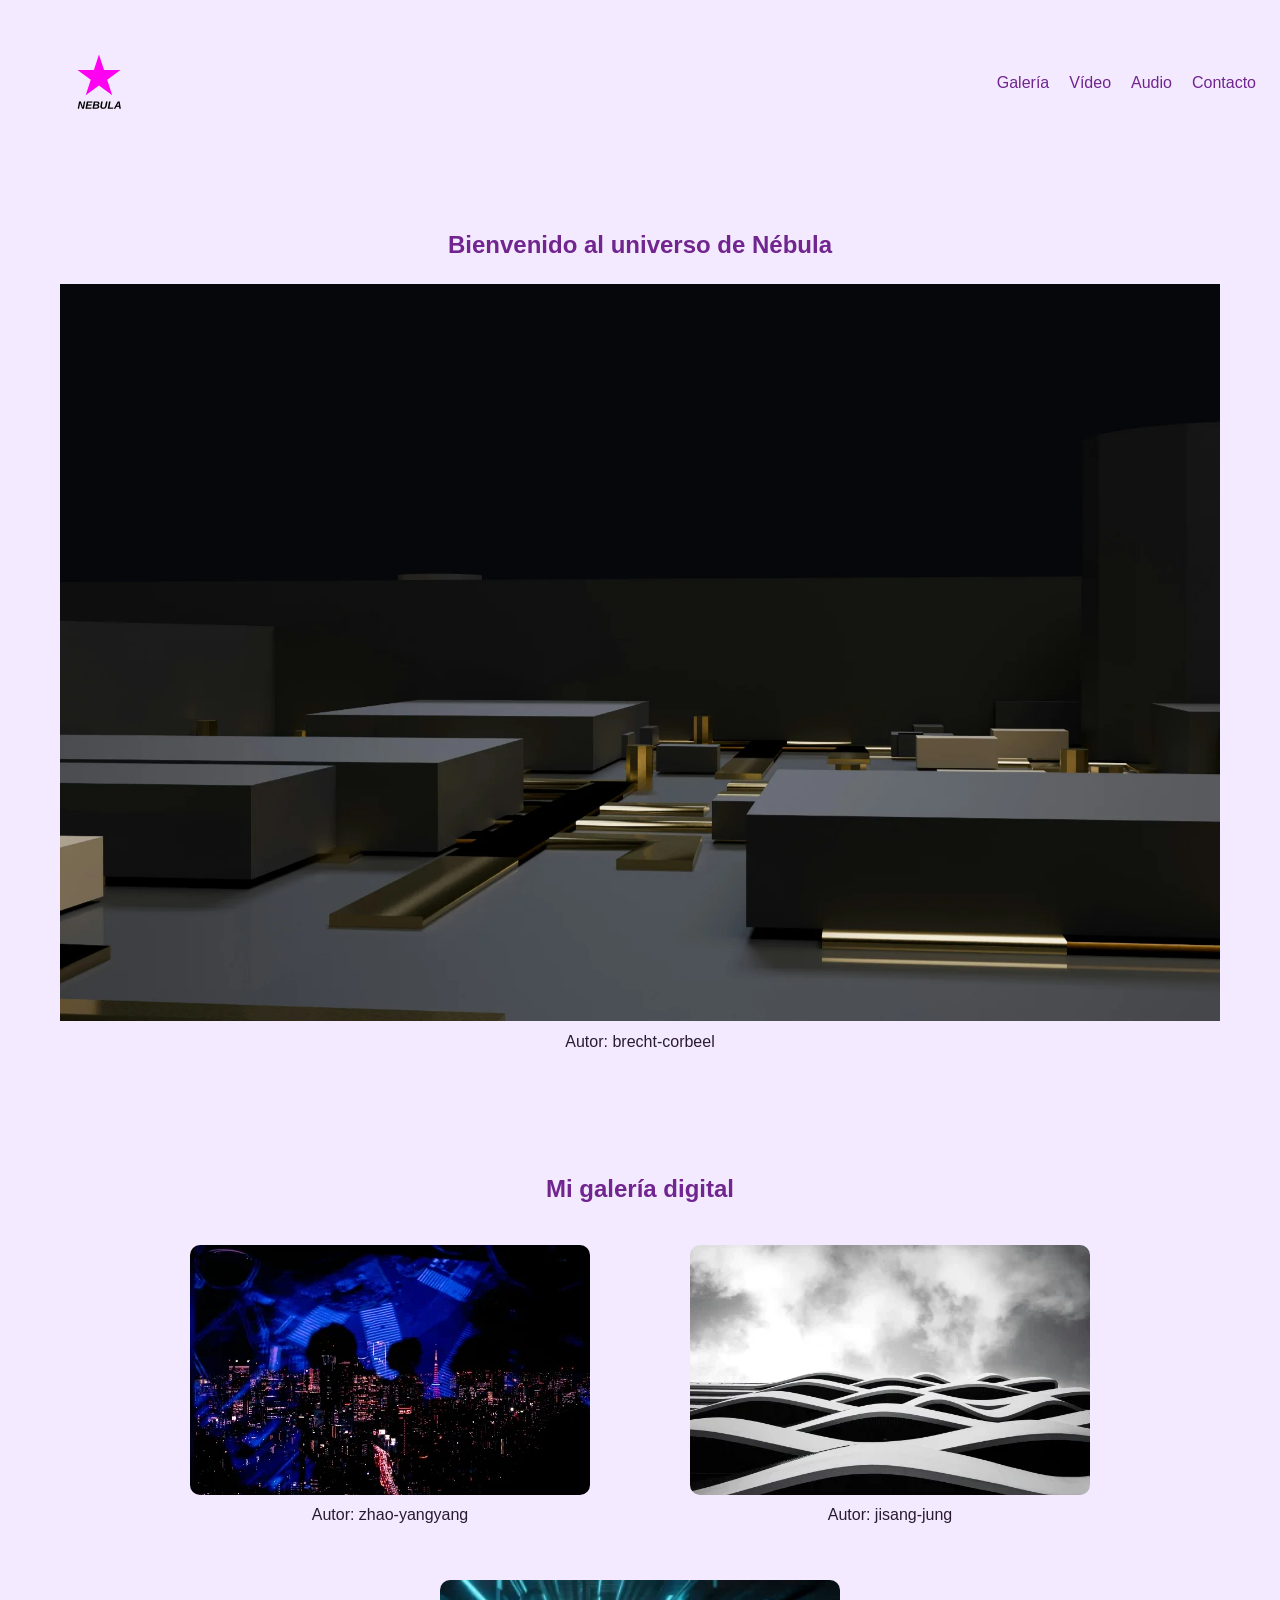
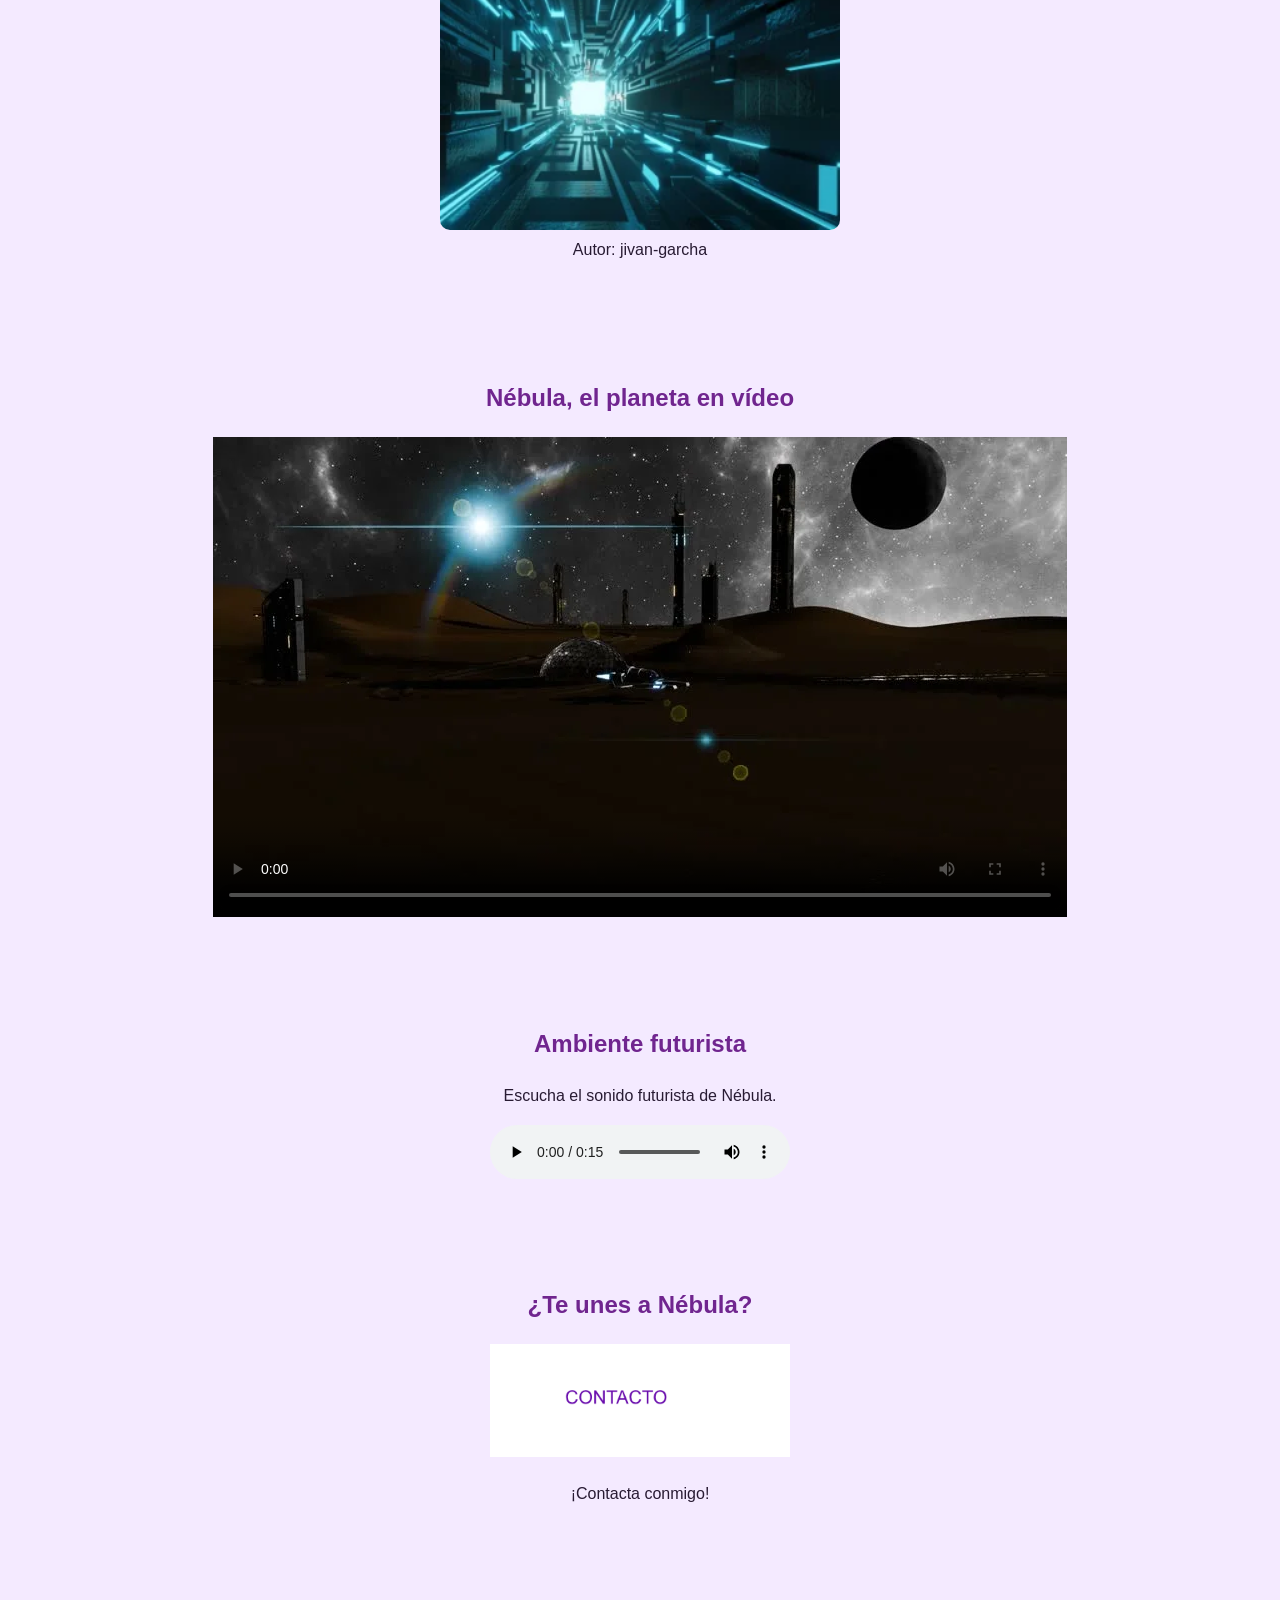
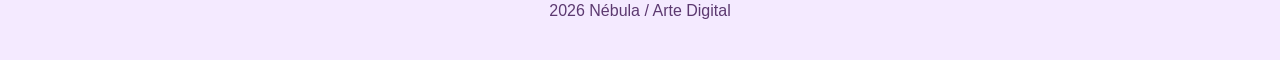
==== index.html @ f131932d "I added the assets, filled in the HTML and CSS, and added an informative text to the readme.md file." ====
<!DOCTYPE html>
<html lang="es">
<head>
<meta charset="UTF-8">
<meta name="viewport" content="width=device-width, initial-scale=1.0">
<title>Nébula | Arte Digital</title>
<meta name="description" content="Explora el universo creativo de Nébula, un espacio de arte digital y creatividad futurista.">
<link rel="stylesheet" href="style.css">
</head>

<body>

<header>
    <img src="assets/img/logo.svg" alt="Logotipo de Nébula" width="150" height="150">

    <nav>
        <a href="#galeria">Galería</a>
        <a href="#video">Vídeo</a>
        <a href="#audio">Audio</a>
        <a href="#contacto">Contacto</a>
    </nav>
</header>

<main>

    <section class="hero">
        <h1>Bienvenido al universo de Nébula</h1>

        <figure>
            <img src="assets/img/Imagen-Hero.webp"
                 alt="Imagen principal del planeta Nébula"
                 width="1920" height="1080">
            <figcaption>Autor: brecht-corbeel</figcaption>
        </figure>
    </section>

    <section id="galeria">
        <h2>Mi galería digital</h2>

        <div class="galeria">

            <figure>
                <img src="assets/img/Imagen-Galeria.webp"
                     alt="Primera obra futurista de Nébula"
                     width="400" height="250" loading="lazy">
                <figcaption>Autor: zhao-yangyang</figcaption>
            </figure>

            <figure>
                <img src="assets/img/Imagen-Galeria1.webp"
                     alt="Segunda obra futurista de Nébula"
                     width="400" height="250" loading="lazy">
                <figcaption>Autor: jisang-jung</figcaption>
            </figure>

            <figure>
                <img src="assets/img/Imagen-Galeria2.webp"
                     alt="Tercera obra futurista de Nébula"
                     width="400" height="250" loading="lazy">
                <figcaption>Autor: jivan-garcha</figcaption>
            </figure>

        </div>
    </section>

    <section id="video">
        <h2>Nébula, el planeta en vídeo</h2>

        <video controls width="854" height="480"
               poster="assets/img/Imagen-fija.webp">
            <source src="assets/video/Videofuturista.mp4" type="video/mp4">
            Tu navegador no puede reproducir este vídeo.
        </video>
    </section>

    <section id="audio">
        <h2>Ambiente futurista</h2>
        <p>Escucha el sonido futurista de Nébula.</p>

        <audio controls>
            <source src="assets/audio/Audio futurista.mp3" type="audio/mpeg">
            Tu navegador no puede reproducir este audio.
        </audio>
    </section>

    <section id="contacto" class="contacto">
        <h2>¿Te unes a Nébula?</h2>
        

        <img src="assets/img/Contacto.gif"
             alt="Animación de contacto futurista de Nébula"
             width="400" height="150" loading="lazy">
             <p>¡Contacta conmigo!</p>
    </section>

</main>

<footer>
    <p> 2026 Nébula / Arte Digital</p>
</footer>
</body>
</html>
---- style.css ----
* {
    box-sizing: border-box;
}

body {
    margin: 0;
    font-family: Arial, sans-serif;
    background-color: #f4eaff;
    color: #281b33;
    line-height: 1.6;
}

header {
    display: flex;
    align-items: center;
    justify-content: space-between;
    gap: 20px;
    padding: 8px 24px;
}

header img {
    width: 150px;
    height: auto;
}

nav {
    display: flex;
    align-items: center;
    gap: 20px;
}

nav a {
    color: #70258f;
    text-decoration: none;
}

section {
    padding: 40px 20px;
    text-align: center;
}

h1, h2 {
    color: #70258f;
}

.hero img {
    width: 100%;
    max-width: 1920px;
    height: auto;
}

.galeria {
    display: flex;
    justify-content: center;
    flex-wrap: wrap;
    gap: 20px;
}

.galeria img {
    width: 400px;
    height: 250px;
    object-fit: cover;
    border-radius: 10px;
}

video {
    width: 100%;
    max-width: 854px;
}

.contacto img {
    width: 300px;
    height: auto;
}

footer {
    text-align: center;
    padding: 20px;
    color: #5c3970;
}
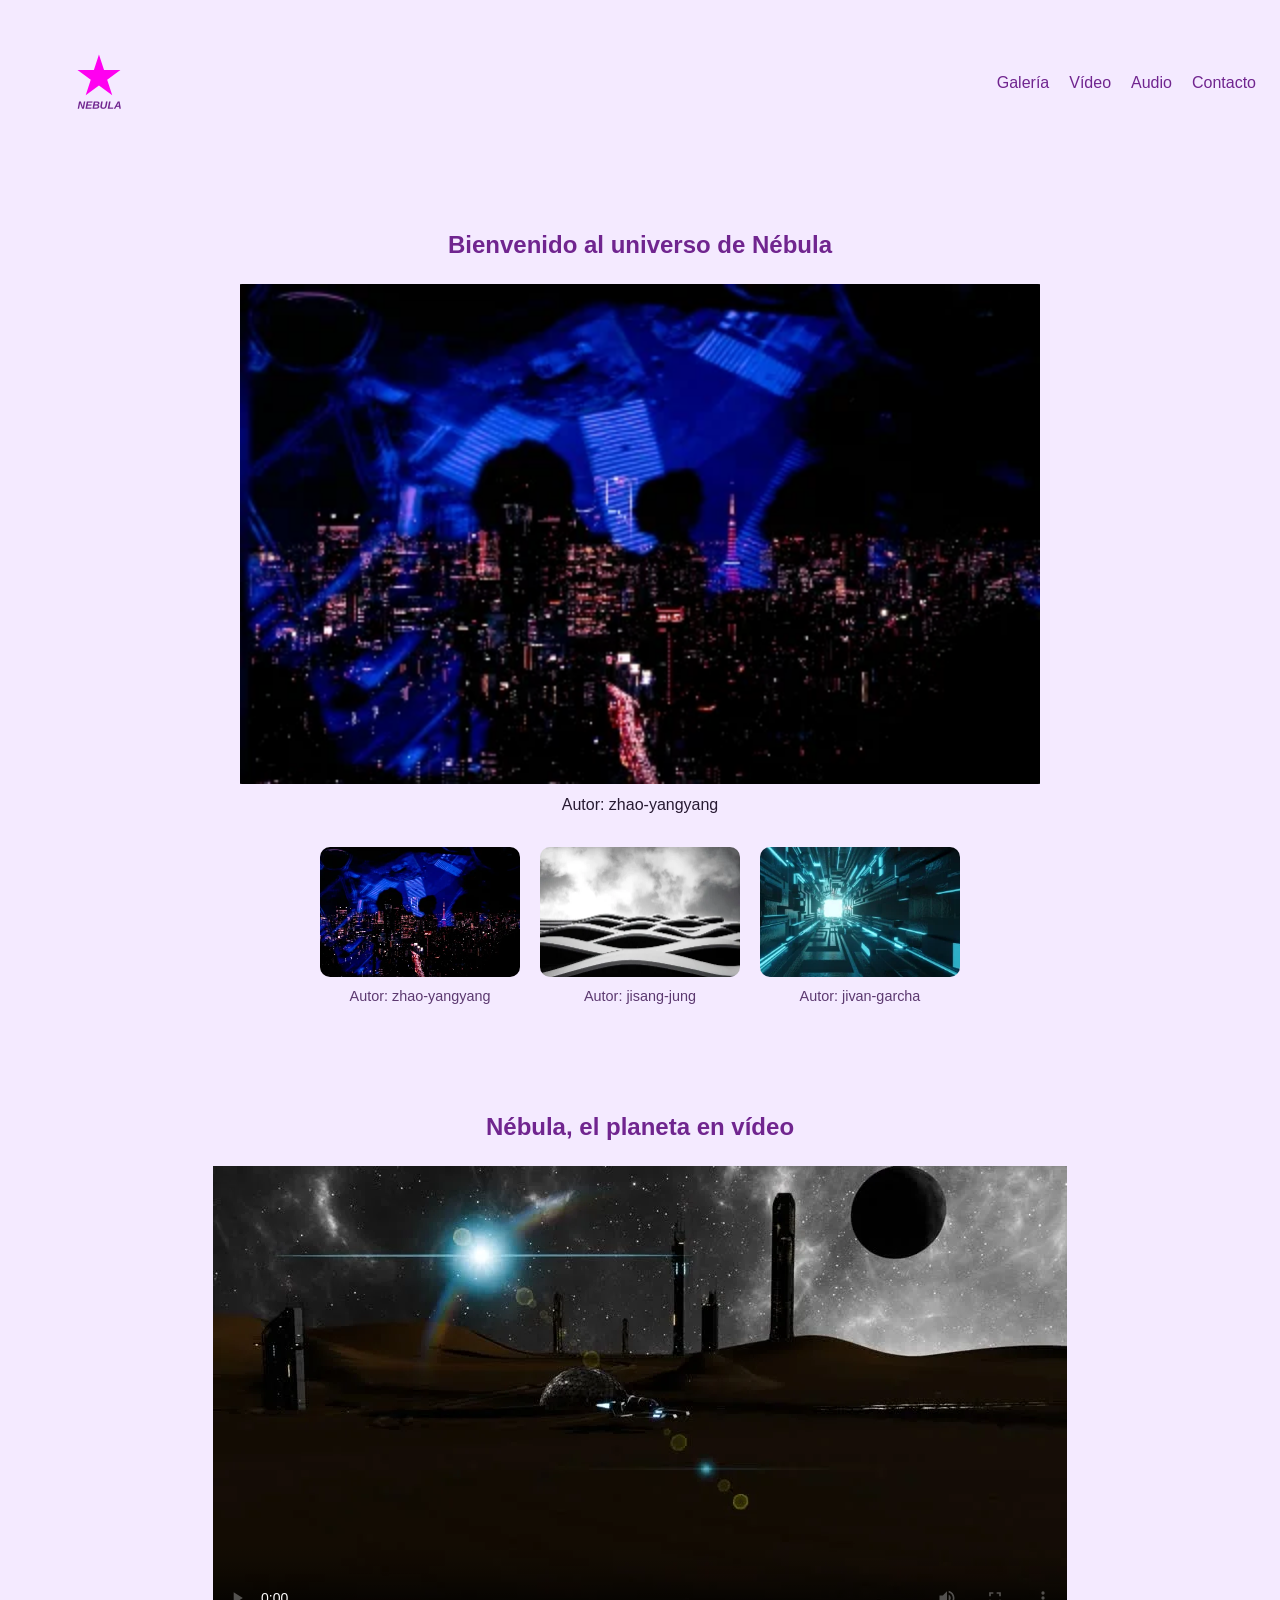
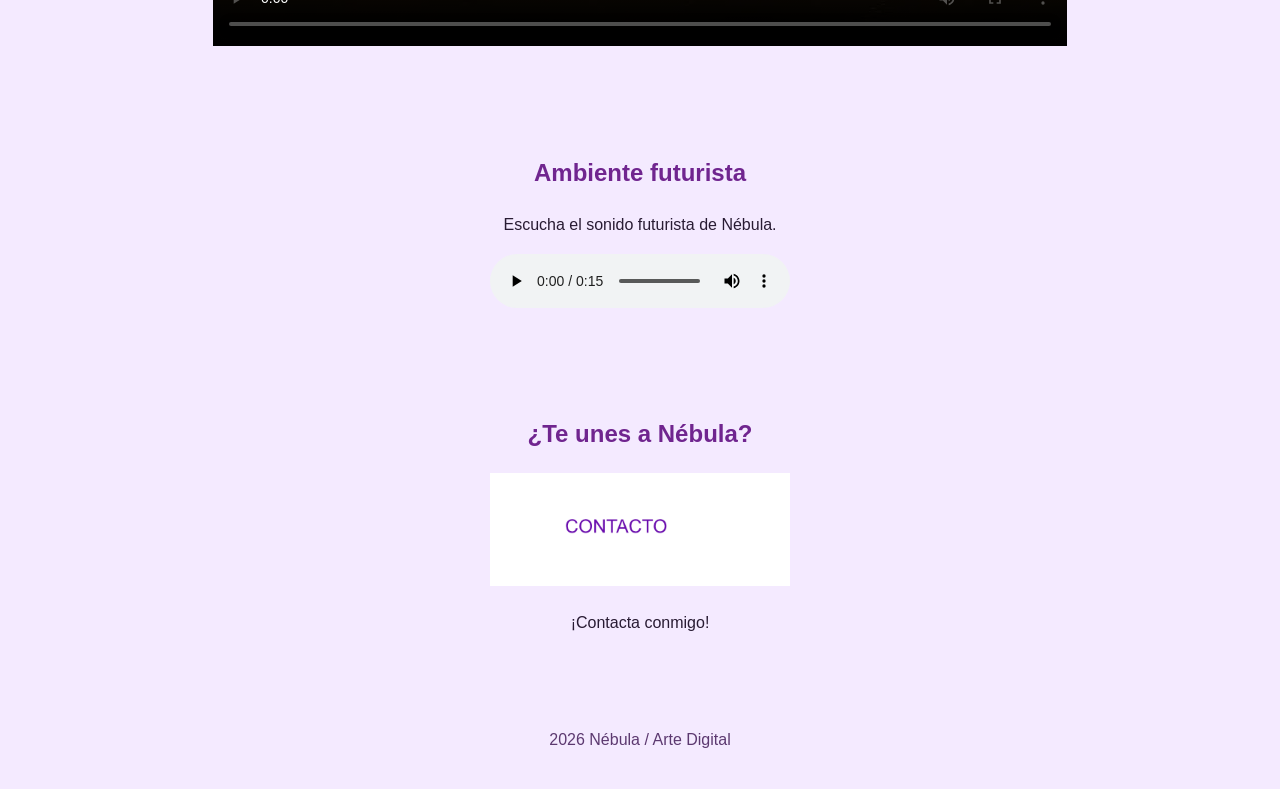
==== commit b2c5b69c: "Refactor logo implementation and enhance gallery styles for improved aesthetics and accessibility" ====
--- a/index.html
+++ b/index.html
@@ -11,7 +11,28 @@
 <body>
 
 <header>
-    <img src="assets/img/logo.svg" alt="Logotipo de Nébula" width="150" height="150">
+    
+    <svg class="logo-svg"
+     xmlns="http://www.w3.org/2000/svg"
+     viewBox="0 0 1418 1418"
+     width="150"
+     height="150"
+     role="img"
+     aria-labelledby="logo-title"
+     tabindex="0">
+
+    <title id="logo-title">Logotipo de Nébula</title>
+
+    <path class="logo-star"
+          d="M708.661,438.913l47.902,147.428l155.015,0l-125.41,91.116l47.902,147.428l-125.41,-91.116l-125.41,91.116l47.902,-147.428l-125.41,-91.116l155.015,-0l47.902,-147.428Z"/>
+
+    <g transform="matrix(0.999987,-0.00514,0.00514,0.999987,0.45522,0.285376)">
+        <text class="logo-text"
+              x="500.751"
+              y="955.484">NEBULA</text>
+    </g>
+
+</svg>
 
     <nav>
         <a href="#galeria">Galería</a>
@@ -23,45 +44,64 @@
 
 <main>
 
-    <section class="hero">
-        <h1>Bienvenido al universo de Nébula</h1>
+<section id="galeria">
+<h2>Bienvenido al universo de Nébula</h2>
 
-        <figure>
-            <img src="assets/img/Imagen-Hero.webp"
-                 alt="Imagen principal del planeta Nébula"
-                 width="1920" height="1080">
-            <figcaption>Autor: brecht-corbeel</figcaption>
-        </figure>
-    </section>
 
-    <section id="galeria">
-        <h2>Mi galería digital</h2>
+<div class="visor-galeria">
+    <figure>
+        <img id="imagen-principal"
+             src="assets/img/Imagen-Galeria.webp"
+             alt="Primera obra futurista de Nébula"
+             width="800"
+             height="500">
 
-        <div class="galeria">
+        <figcaption id="descripcion-imagen">
+            Autor: zhao-yangyang
+        </figcaption>
+    </figure>
+</div>
 
-            <figure>
-                <img src="assets/img/Imagen-Galeria.webp"
-                     alt="Primera obra futurista de Nébula"
-                     width="400" height="250" loading="lazy">
-                <figcaption>Autor: zhao-yangyang</figcaption>
-            </figure>
 
-            <figure>
-                <img src="assets/img/Imagen-Galeria1.webp"
-                     alt="Segunda obra futurista de Nébula"
-                     width="400" height="250" loading="lazy">
-                <figcaption>Autor: jisang-jung</figcaption>
-            </figure>
+<div class="galeria">
 
-            <figure>
-                <img src="assets/img/Imagen-Galeria2.webp"
-                     alt="Tercera obra futurista de Nébula"
-                     width="400" height="250" loading="lazy">
-                <figcaption>Autor: jivan-garcha</figcaption>
-            </figure>
+    <figure>
+        <img src="assets/img/Imagen-Galeria.webp"
+             alt="Primera obra futurista de Nébula"
+             data-imagen="assets/img/Imagen-Galeria.webp"
+             data-autor="Autor: zhao-yangyang"
+             tabindex="0"
+             role="button"
+             aria-label="Mostrar primera obra">
+        <figcaption>Autor: zhao-yangyang</figcaption>
+    </figure>
 
-        </div>
-    </section>
+    <figure>
+        <img src="assets/img/Imagen-Galeria1.webp"
+             alt="Segunda obra futurista de Nébula"
+             data-imagen="assets/img/Imagen-Galeria1.webp"
+             data-autor="Autor: jisang-jung"
+             tabindex="0"
+             role="button"
+             aria-label="Mostrar segunda obra">
+        <figcaption>Autor: jisang-jung</figcaption>
+    </figure>
+
+    <figure>
+        <img src="assets/img/Imagen-Galeria2.webp"
+             alt="Tercera obra futurista de Nébula"
+             data-imagen="assets/img/Imagen-Galeria2.webp"
+             data-autor="Autor: jivan-garcha"
+             tabindex="0"
+             role="button"
+             aria-label="Mostrar tercera obra">
+        <figcaption>Autor: jivan-garcha</figcaption>
+    </figure>
+
+</div>
+</section>
+
+
 
     <section id="video">
         <h2>Nébula, el planeta en vídeo</h2>
--- a/style.css
+++ b/style.css
@@ -16,6 +16,43 @@
     justify-content: space-between;
     gap: 20px;
     padding: 8px 24px;
+}
+
+
+.logo-svg {
+    width: 150px;
+    height: 150px;
+    cursor: pointer;
+}
+
+.logo-star {
+    fill: #ff00f0;
+    transition: fill 0.3s ease;
+}
+
+.logo-text {
+    fill: #70258f;
+    font-family: Arial, sans-serif;
+    font-weight: 700;
+    font-style: italic;
+    font-size: 100px;
+    transition: fill 0.3s ease;
+}
+
+.logo-svg:hover .logo-star {
+    fill: #70258f;
+}
+
+.logo-svg:hover .logo-text {
+    fill: #ff00f0;
+}
+
+.logo-svg:focus-visible .logo-star {
+    fill: #70258f;
+}
+
+.logo-svg:focus-visible .logo-text {
+    fill: #ff00f0;
 }
 
 header img {
@@ -41,12 +78,26 @@
 
 h1, h2 {
     color: #70258f;
+    text-align: center;
 }
 
 .hero img {
     width: 100%;
     max-width: 1920px;
     height: auto;
+}
+
+.visor-galeria {
+    max-width: 900px;
+    margin: 0 auto 30px;
+}
+
+.visor-galeria img {
+    width: 100%;
+    max-height: 550px;
+    object-fit: contain;
+    border-radius: 12px;
+    transition: opacity 0.3s ease;
 }
 
 .galeria {
@@ -56,11 +107,38 @@
     gap: 20px;
 }
 
+.galeria figure {
+    margin: 0;
+    text-align: center;
+}
+
+.galeria figcaption {
+    color: #5c3970;
+    font-size: 0.9rem;
+}
+
 .galeria img {
-    width: 400px;
-    height: 250px;
+    width: 200px;
+    height: 130px;
     object-fit: cover;
     border-radius: 10px;
+    cursor: pointer;
+    transition: transform 0.3s ease, box-shadow 0.3s ease;
+}
+
+.galeria img:hover {
+    transform: scale(1.08);
+    box-shadow: 0 0 15px #70258f;
+}
+
+.galeria img:focus-visible {
+    outline: 3px solid #ff00f0;
+    outline-offset: 5px;
+}
+
+.galeria img.activa {
+    border: 3px solid #70258f;
+    transform: scale(1.05);
 }
 
 video {
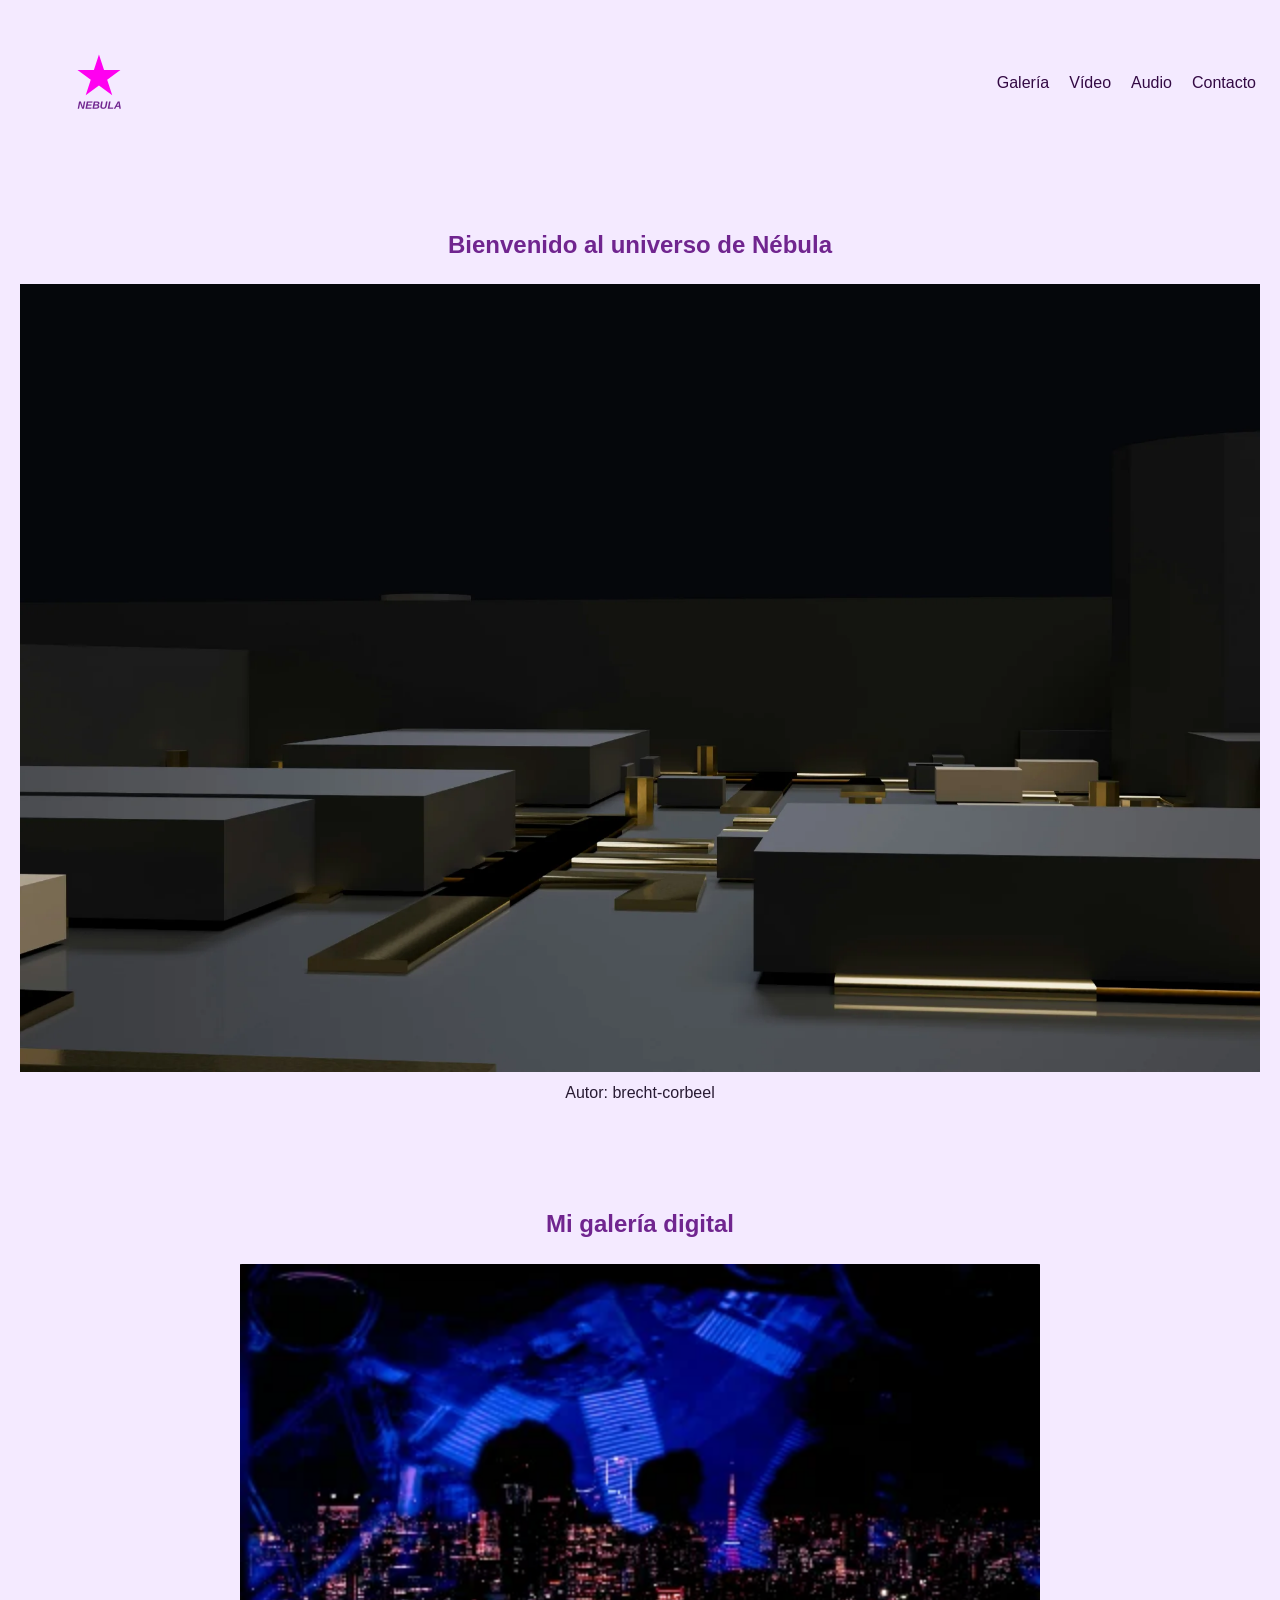
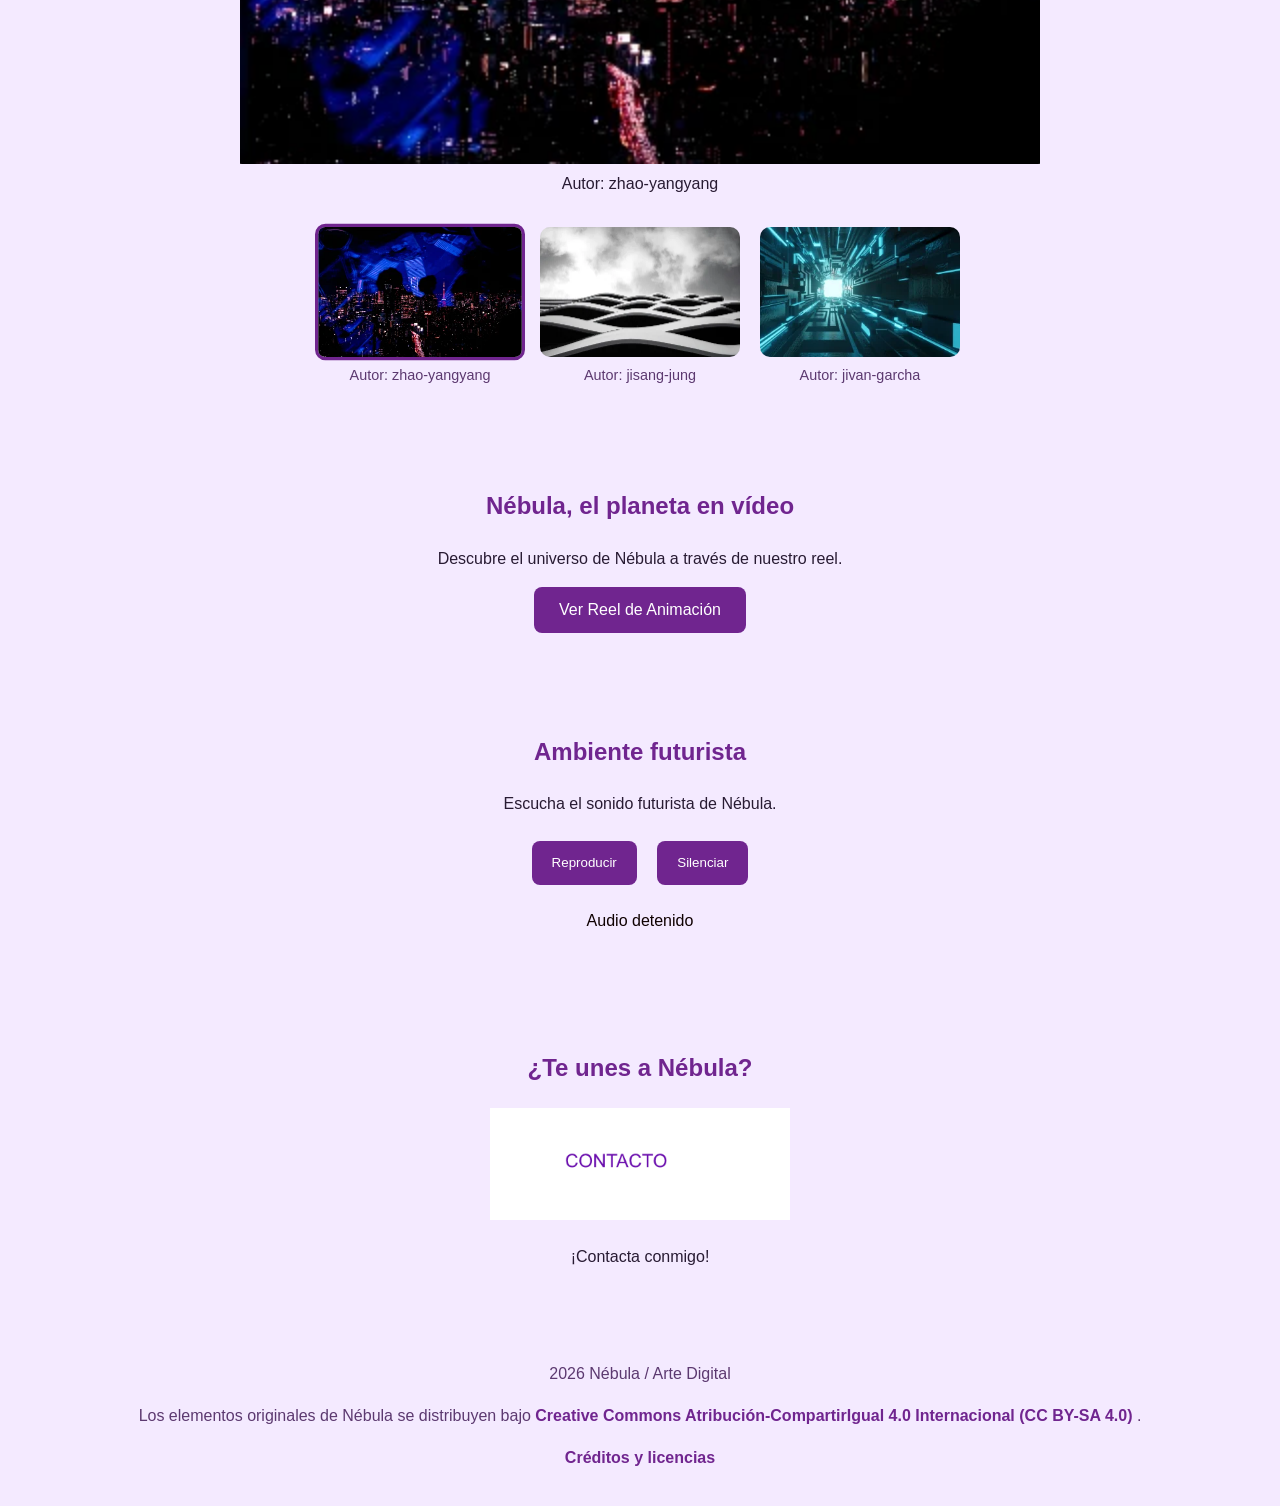
==== commit d74c8239: "Add credits page and enhance media interactivity with audio and video controls" ====
--- a/index.html
+++ b/index.html
@@ -44,8 +44,19 @@
 
 <main>
 
+    <section class="hero">
+        <h1>Bienvenido al universo de Nébula</h1>
+        <figure>
+            <img src="assets/img/Imagen-Hero.webp"
+                 alt="Imagen principal del planeta Nébula"
+                 width="1920"
+                 height="1080">
+            <figcaption>Autor: brecht-corbeel</figcaption>
+        </figure>
+    </section>
+
 <section id="galeria">
-<h2>Bienvenido al universo de Nébula</h2>
+<h2>Mi galería digital</h2>
 
 
 <div class="visor-galeria">
@@ -103,25 +114,74 @@
 
 
 
-    <section id="video">
-        <h2>Nébula, el planeta en vídeo</h2>
-
-        <video controls width="854" height="480"
-               poster="assets/img/Imagen-fija.webp">
-            <source src="assets/video/Videofuturista.mp4" type="video/mp4">
-            Tu navegador no puede reproducir este vídeo.
-        </video>
-    </section>
-
-    <section id="audio">
-        <h2>Ambiente futurista</h2>
-        <p>Escucha el sonido futurista de Nébula.</p>
-
-        <audio controls>
-            <source src="assets/audio/Audio futurista.mp3" type="audio/mpeg">
+<section id="video">
+    <h2>Nébula, el planeta en vídeo</h2>
+
+    <p>Descubre el universo de Nébula a través de nuestro reel.</p>
+
+    <button id="abrir-modal" class="boton-video" type="button">
+        Ver Reel de Animación
+    </button>
+
+    <dialog id="modal-video" class="modal-video">
+
+        <div class="contenido-modal">
+
+            <button id="cerrar-modal"
+                    class="cerrar-modal"
+                    type="button"
+                    aria-label="Cerrar vídeo">
+                &times;
+            </button>
+
+            <h3>Reel de Animación de Nébula</h3>
+
+            <video id="video-modal"
+                   controls
+                   width="854"
+                   height="480"
+                   poster="assets/img/Imagen-fija.webp">
+
+                <source src="assets/video/Videofuturista.mp4"
+                        type="video/mp4">
+
+                Tu navegador no puede reproducir este vídeo.
+
+            </video>
+
+        </div>
+
+    </dialog>
+</section>
+
+<section id="audio">
+    <h2>Ambiente futurista</h2>
+
+    <p>Escucha el sonido futurista de Nébula.</p>
+
+    <div class="reproductor-audio">
+
+        <audio id="audio-nebula">
+            <source src="assets/audio/Audio futurista.mp3"
+                    type="audio/mpeg">
+
             Tu navegador no puede reproducir este audio.
         </audio>
-    </section>
+
+        <button id="boton-audio" type="button">
+             Reproducir
+        </button>
+
+        <button id="boton-silencio" type="button">
+             Silenciar
+        </button>
+
+        <p id="estado-audio" aria-live="polite">
+            Audio detenido
+        </p>
+
+    </div>
+</section>
 
     <section id="contacto" class="contacto">
         <h2>¿Te unes a Nébula?</h2>
@@ -136,7 +196,21 @@
 </main>
 
 <footer>
-    <p> 2026 Nébula / Arte Digital</p>
+    <p>2026 Nébula / Arte Digital</p>
+
+    <p>
+        Los elementos originales de Nébula se distribuyen bajo
+        <a href="https://creativecommons.org/licenses/by-sa/4.0/deed.es"
+           target="_blank" rel="noopener noreferrer">
+            Creative Commons Atribución-CompartirIgual 4.0 Internacional (CC BY-SA 4.0)
+        </a>.
+    </p>
+
+    <p>
+        <a href="credits.html">Créditos y licencias</a>
+    </p>
 </footer>
+
+<script src="script.js" defer></script>
 </body>
 </html>
--- a/style.css
+++ b/style.css
@@ -16,6 +16,35 @@
     justify-content: space-between;
     gap: 20px;
     padding: 8px 24px;
+}
+
+.header-creditos {
+    display: grid;
+    grid-template-columns: 1fr auto 1fr;
+}
+
+.header-creditos h1 {
+    grid-column: 2;
+    margin: 0;
+    text-align: center;
+}
+
+.header-creditos nav {
+    grid-column: 3;
+    justify-self: end;
+}
+
+@media (max-width: 600px) {
+    .header-creditos {
+        grid-template-columns: 1fr;
+    }
+
+    .header-creditos h1,
+    .header-creditos nav {
+        grid-column: 1;
+        justify-self: center;
+        text-align: center;
+    }
 }
 
 
@@ -67,8 +96,13 @@
 }
 
 nav a {
-    color: #70258f;
+    color: #330a44;
     text-decoration: none;
+}
+
+.enlace-volver {
+    color: #4b126b;
+    font-weight: 700;
 }
 
 section {
@@ -85,6 +119,10 @@
     width: 100%;
     max-width: 1920px;
     height: auto;
+}
+
+.hero figure {
+    margin: 0 auto;
 }
 
 .visor-galeria {
@@ -146,13 +184,136 @@
     max-width: 854px;
 }
 
+/* BOTÓN PARA ABRIR EL VÍDEO */
+
+.boton-video {
+    background-color: #70258f;
+    color: white;
+    border: none;
+    padding: 14px 25px;
+    border-radius: 8px;
+    font-size: 16px;
+    cursor: pointer;
+    transition: background-color 0.3s ease,
+                transform 0.3s ease;
+}
+
+.boton-video:hover {
+    background-color: #ff00f0;
+    transform: scale(1.05);
+}
+
+.boton-video:focus-visible {
+    outline: 3px solid #ff00f0;
+    outline-offset: 4px;
+}
+
+.modal-video {
+    border: none;
+    border-radius: 15px;
+    padding: 25px;
+    background-color: #281b33;
+    color: white;
+    width: 90%;
+    max-width: 950px;
+}
+
+.modal-video::backdrop {
+    background-color: rgba(0, 0, 0, 0.85);
+}
+
+.contenido-modal {
+    position: relative;
+    text-align: center;
+}
+
+.contenido-modal h3 {
+    color: white;
+}
+
+.contenido-modal video {
+    width: 100%;
+    max-width: 854px;
+    height: auto;
+    border-radius: 10px;
+}
+
+
+.cerrar-modal {
+    position: absolute;
+    top: -15px;
+    right: -10px;
+    background: #ff00f0;
+    color: white;
+    border: none;
+    border-radius: 50%;
+    width: 44px;
+    height: 44px;
+    font-size: 28px;
+    cursor: pointer;
+}
+
+.cerrar-modal:hover {
+    background-color: #70258f;
+}
+
+.reproductor-audio button {
+    background-color: #70258f;
+    color: white;
+    border: none;
+    border-radius: 8px;
+    padding: 14px 20px;
+    margin: 8px;
+    min-height: 44px;
+    cursor: pointer;
+    transition: background-color 0.3s ease,
+                transform 0.3s ease;
+}
+
+.reproductor-audio button:hover {
+    background-color: #ff00f0;
+    transform: scale(1.05);
+}
+
+.reproductor-audio button:focus-visible {
+    outline: 3px solid #ff00f0;
+    outline-offset: 4px;
+}
+
+#estado-audio {
+    color: rgb(15, 1, 1);
+    margin-top: 15px;
+}
+
 .contacto img {
     width: 300px;
     height: auto;
 }
 
+section ul {
+    list-style-position: inside;
+    padding-left: 0;
+}
+
+main a,
+main a:visited {
+    color: #0000ee;
+}
+
 footer {
-    text-align: center;
+    width: 100%;
     padding: 20px;
     color: #5c3970;
-}
+    text-align: center;
+}
+
+footer a {
+    color: #70258f;
+    text-decoration: none;
+    font-weight: bold;
+}
+
+footer a:hover {
+    color: #ff00f0;
+    text-decoration: underline;
+}
